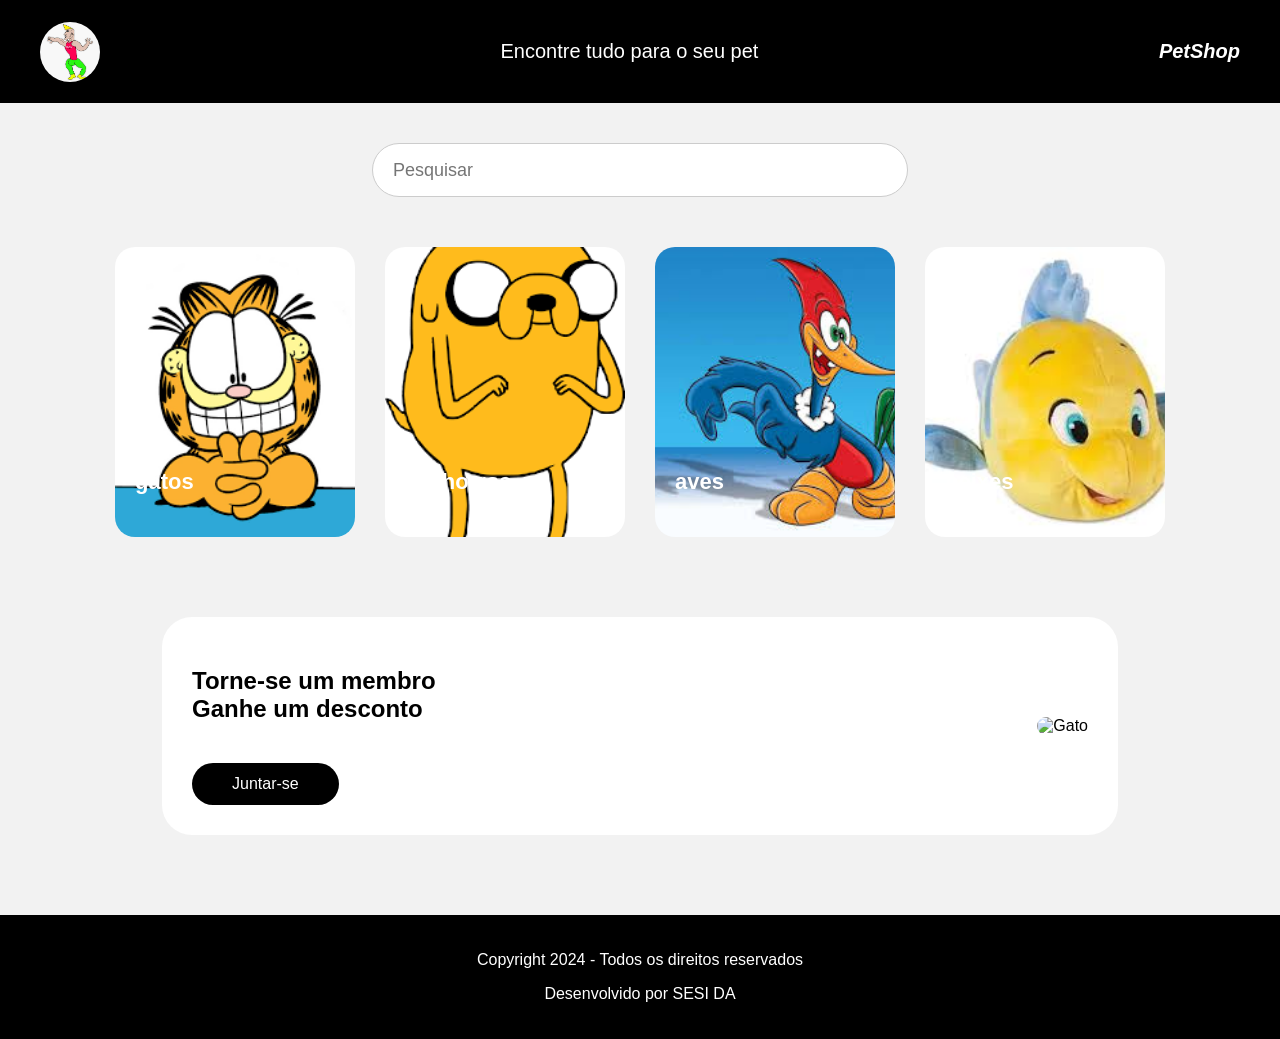
==== aula_06/index.html @ 5572b3a4 "initial import" ====
<!DOCTYPE html>
<html lang="en">

<head>
    <meta charset="UTF-8">
    <link rel="stylesheet" href="./styles.css">
    <title>PetShop</title>
</head>

<body>

    <header class="menu">
        <img src="./img/perfil.png" alt="Não foi possivel carregar a imagem!">

        <h1>Encontre tudo para o seu pet</h1>

        <p>PetShop</p>
    </header>

    <div class="campo-pesquisa">
        <input type="text" placeholder="Pesquisar">
    </div>

    <div class="grupo-card">
        <div class="card" style="background-image: url(./img/gato.jpg);">
            <p>gatos</p>
        </div>
        <div class="card" style="background-image: url(./img/cachorro.jpg);">
            <p>cachorros</p>
        </div>
        <div class="card" style="background-image: url(./img/ave.png);">
            <p>aves</p>
        </div>
        <div class="card" style="background-image: url(./img/peixe.png);">
            <p>peixes</p>
        </div>
    </div>
    <div class="promo">
    <div class="promo-texto">
        <h2>Torne-se um membro<br>Ganhe um desconto</h2>
        <button>Juntar-se</button>
    </div>

    <div class="promo-img">
        <img src="./img/gato_laranja.jpg" alt="Gato">
    </div>
</div>
    <div class="menu-final">
        <p>Copyright 2024 - Todos os direitos reservados</p>
        <p>Desenvolvido por SESI DA</p>
    </div>
</body>

</html>
---- aula_06/styles.css ----
body{
    margin: 0;
    font-family: Arial, Helvetica, sans-serif;
    background-color: #f2f2f2;
}

/* HEADER */
.menu {
    background-color: black;
    display: flex;
    justify-content: space-between;
    align-items: center;
    padding: 20px 40px;
    color: white;
}

.menu img {
    width: 60px;
    height: 60px;
    border-radius: 50%;
}

.menu h1 {
    font-size: 20px;
    font-weight: normal;
}

.menu p {
    font-size: 20px;
    font-weight: bold;
    font-style: italic;
}

/* PESQUISA */
.campo-pesquisa{
    display: flex;
    justify-content: center;
    margin-top: 40px;
}

.campo-pesquisa input {
    height: 50px;
    width: 40%;
    border-radius: 50px;
    font-size: 18px;
    padding-left: 20px;
    border: 1px solid #ccc;
}

/* CARDS */
.grupo-card{
    display: flex;
    justify-content: center;
    gap: 30px;
    margin-top: 50px;
}

.card{
    width: 200px;
    height: 250px;
    border-radius: 20px;
    background-size: cover;
    background-position: center;
    display: flex;
    align-items: flex-end;
    padding: 20px;
    color: white;
    font-size: 22px;
    font-weight: bold;
    cursor: pointer;
    transition: transform 0.3s;
}

.card:hover{
    transform: scale(1.05);
}

/* SEÇÃO PROMOCIONAL */
.promo{
    background-color: white;
    width: 70%;
    margin: 80px auto;
    border-radius: 30px;
    display: flex;
    justify-content: space-between;
    align-items: center;
    padding: 30px;
}

.promo-texto h2{
    font-size: 24px;
}

.promo-texto button{
    margin-top: 20px;
    padding: 12px 40px;
    border-radius: 30px;
    border: none;
    background-color: black;
    color: white;
    font-size: 16px;
    cursor: pointer;
}

.promo-img img{
    width: 250px;
    border-radius: 20px;
}

/* FOOTER */
.menu-final {
    background-color: black;
    color: white;
    text-align: center;
    padding: 20px;
}
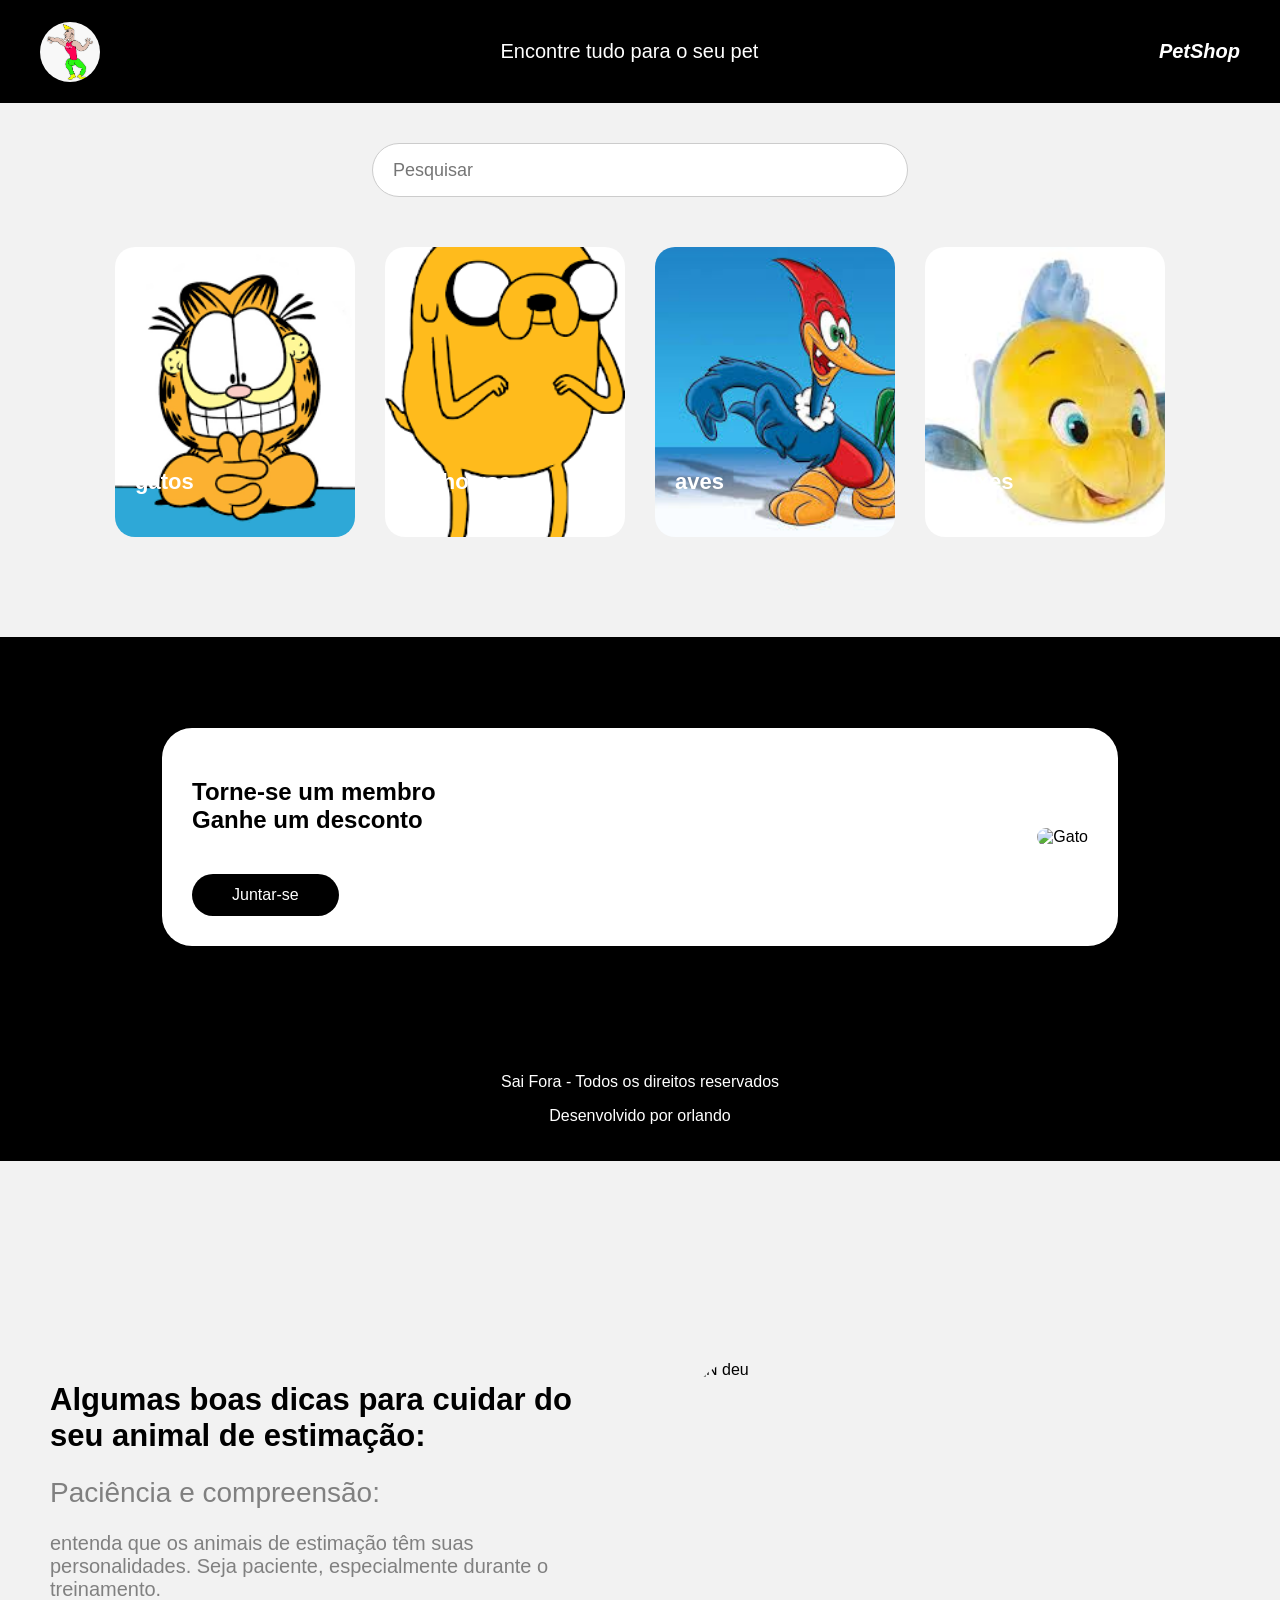
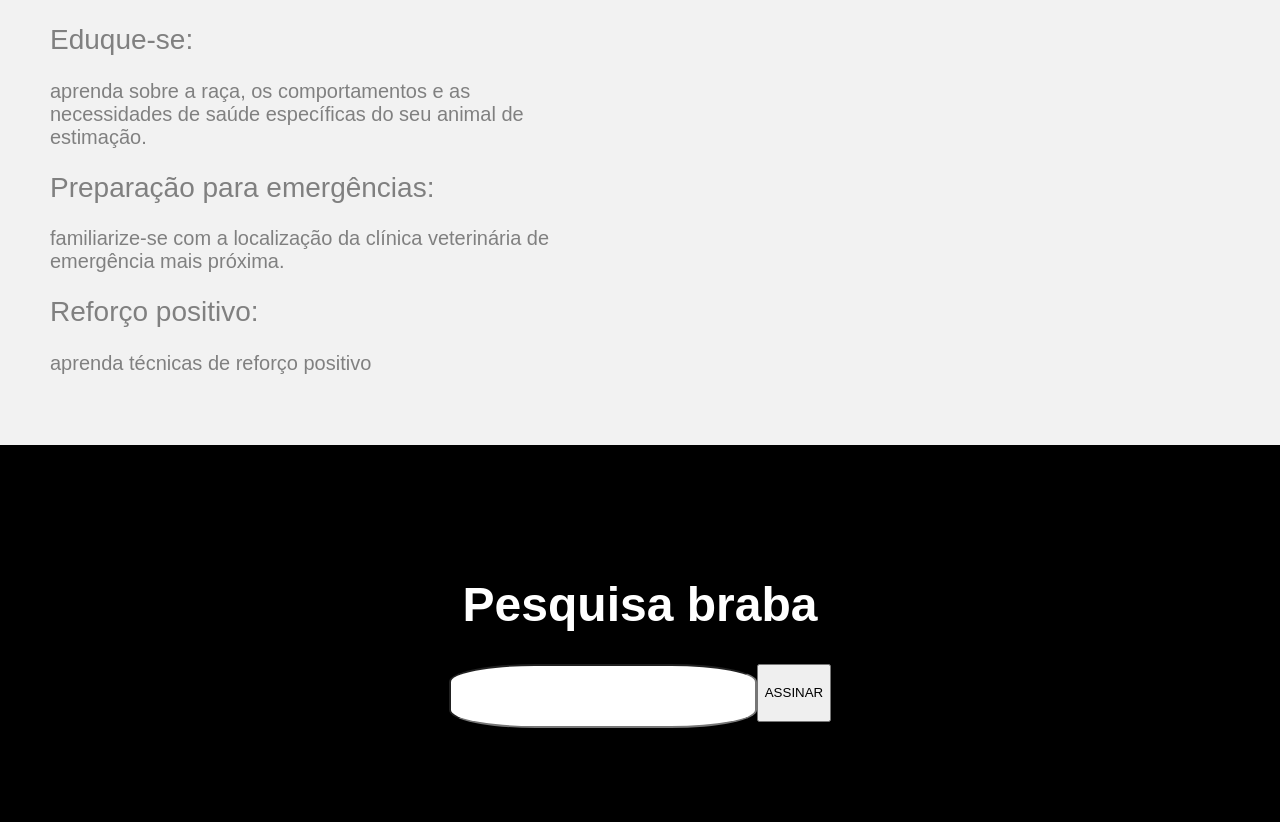
==== commit b2900103: "Add promotional section and tips for pet care in index.html; update styles.css for new layout" ====
--- a/aula_06/index.html
+++ b/aula_06/index.html
@@ -35,20 +35,63 @@
             <p>peixes</p>
         </div>
     </div>
-    <div class="promo">
-    <div class="promo-texto">
-        <h2>Torne-se um membro<br>Ganhe um desconto</h2>
-        <button>Juntar-se</button>
+
+    <div class="promo-fundo">
+        <div class="promo">
+            <div class="promo-texto">
+                <h2>Torne-se um membro<br>Ganhe um desconto</h2>
+                <button>Juntar-se</button>
+            </div>
+
+            <div class="promo-img">
+                <img src="./img/gato_laranja.jpg" alt="Gato">
+            </div>
+        </div>
     </div>
 
-    <div class="promo-img">
-        <img src="./img/gato_laranja.jpg" alt="Gato">
+    <div class="menu-final">
+        <p>Sai Fora - Todos os direitos reservados</p>
+        <p>Desenvolvido por orlando</p>
     </div>
-</div>
-    <div class="menu-final">
-        <p>Copyright 2024 - Todos os direitos reservados</p>
-        <p>Desenvolvido por SESI DA</p>
+
+    <div class="grupo-dicas">
+        <div class="dica">
+            <h1>Algumas boas dicas para cuidar do <br>
+                seu animal de estimação:</h1>
+
+            <h2>Paciência e compreensão:</h2>
+            <p>entenda que os animais de estimação têm
+                suas personalidades.
+                Seja paciente, especialmente durante o
+                treinamento.</p>
+
+            <h2>Eduque-se:</h2>
+            <p>aprenda sobre a raça, os comportamentos
+                e as necessidades de saúde específicas
+                do seu animal de estimação.</p>
+
+            <h2>Preparação para emergências:</h2>
+            <p>familiarize-se com a localização da clínica
+                veterinária de emergência mais próxima.</p>
+
+            <h2>Reforço positivo:</h2>
+            <p>aprenda técnicas de reforço positivo</p>
+        </div>
+        <img src="img/download.jpg" alt="N deu">
     </div>
+
+    <div class="card-fundo">
+        <div class="titulo">
+            <h1> Pesquisa braba </h1>
+        </div>
+
+        <div class="pesquisa">
+            <input type="text" />
+            <button> ASSINAR </button>
+        </div>
+    </div>
+
+
 </body>
 
 </html>
--- a/aula_06/styles.css
+++ b/aula_06/styles.css
@@ -1,4 +1,4 @@
-body{
+body {
     margin: 0;
     font-family: Arial, Helvetica, sans-serif;
     background-color: #f2f2f2;
@@ -32,7 +32,7 @@
 }
 
 /* PESQUISA */
-.campo-pesquisa{
+.campo-pesquisa {
     display: flex;
     justify-content: center;
     margin-top: 40px;
@@ -48,14 +48,14 @@
 }
 
 /* CARDS */
-.grupo-card{
+.grupo-card {
     display: flex;
     justify-content: center;
     gap: 30px;
     margin-top: 50px;
 }
 
-.card{
+.card {
     width: 200px;
     height: 250px;
     border-radius: 20px;
@@ -71,12 +71,12 @@
     transition: transform 0.3s;
 }
 
-.card:hover{
+.card:hover {
     transform: scale(1.05);
 }
 
 /* SEÇÃO PROMOCIONAL */
-.promo{
+.promo {
     background-color: white;
     width: 70%;
     margin: 80px auto;
@@ -87,11 +87,11 @@
     padding: 30px;
 }
 
-.promo-texto h2{
+.promo-texto h2 {
     font-size: 24px;
 }
 
-.promo-texto button{
+.promo-texto button {
     margin-top: 20px;
     padding: 12px 40px;
     border-radius: 30px;
@@ -102,7 +102,7 @@
     cursor: pointer;
 }
 
-.promo-img img{
+.promo-img img {
     width: 250px;
     border-radius: 20px;
 }
@@ -113,4 +113,82 @@
     color: white;
     text-align: center;
     padding: 20px;
-}+}
+
+.promo-fundo {
+    height: 400px;
+    background-color: black;
+    margin-top: 100px;
+    display: flex;
+    justify-content: center;
+    align-items: center;
+    display: flex;
+}
+
+.grupo-dicas {
+    width: 100%;
+    margin-top: 150px;
+    display: flex;
+    /* justify-content: space-around; */
+
+}
+
+.grupo-dicas img {
+    width: 50%;
+    height: 550px;
+    border-radius: 100px;
+    padding: 50px;
+}
+
+.dica {
+    width: 50%;
+    padding: 50px;
+}
+
+.dica h1 {
+    font-size: 31px;
+    font-family: sans-serif;
+    font-weight: 600;
+}
+
+.dica h2 {
+    font-size: 28px;
+    font-family: sans-serif;
+    font-weight: 400;
+    color: gray;
+
+}
+
+.dica p {
+    font-size: 20px;
+    font-family: sans-serif;
+    font-weight: 200;
+    color: gray;
+
+}
+
+.card-fundo {
+    background-color: black;
+    padding: 100px;
+}
+
+.titulo {
+    color: white;
+    font-size: 24px;
+    font-weight: bold;
+    text-align: center;
+}
+
+.pesquisa {
+    display: flex;
+    justify-content: center;
+    height: 58px;
+}
+
+.pesquisa input{
+    height: 100%;
+    width: 300px;
+    border-radius: 28%;
+
+}
+
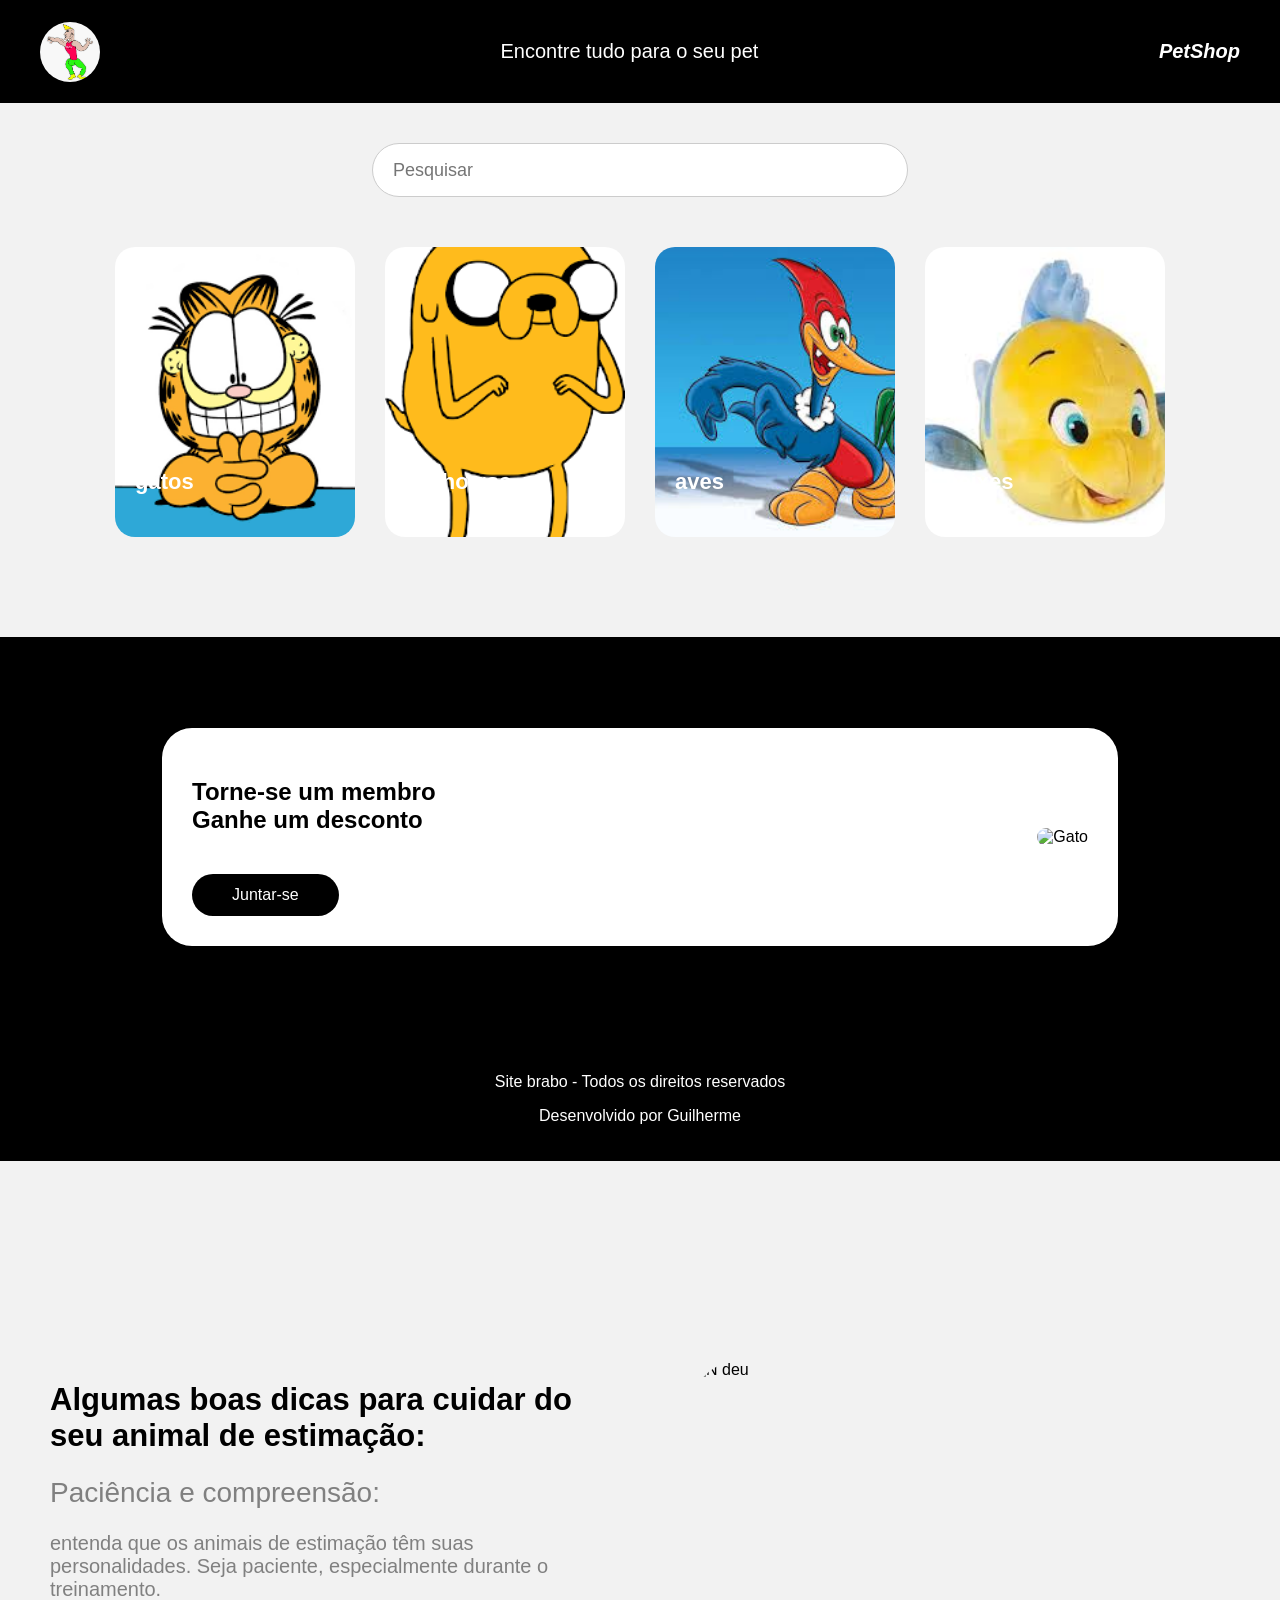
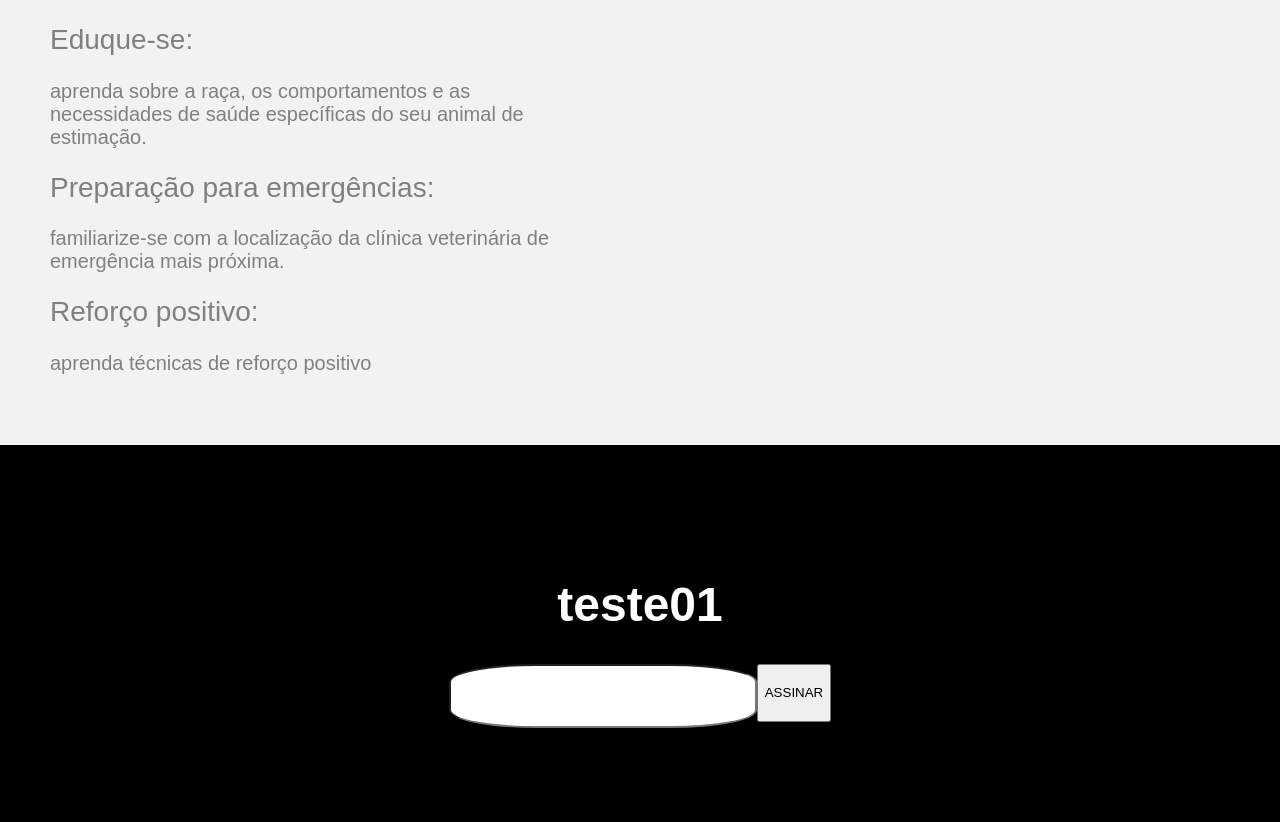
==== commit 3357b7eb: "Update footer text and card title in index.html" ====
--- a/aula_06/index.html
+++ b/aula_06/index.html
@@ -50,8 +50,8 @@
     </div>
 
     <div class="menu-final">
-        <p>Sai Fora - Todos os direitos reservados</p>
-        <p>Desenvolvido por orlando</p>
+        <p>Site brabo - Todos os direitos reservados</p>
+        <p>Desenvolvido por Guilherme</p>
     </div>
 
     <div class="grupo-dicas">
@@ -82,7 +82,7 @@
 
     <div class="card-fundo">
         <div class="titulo">
-            <h1> Pesquisa braba </h1>
+            <h1> teste01 </h1>
         </div>
 
         <div class="pesquisa">
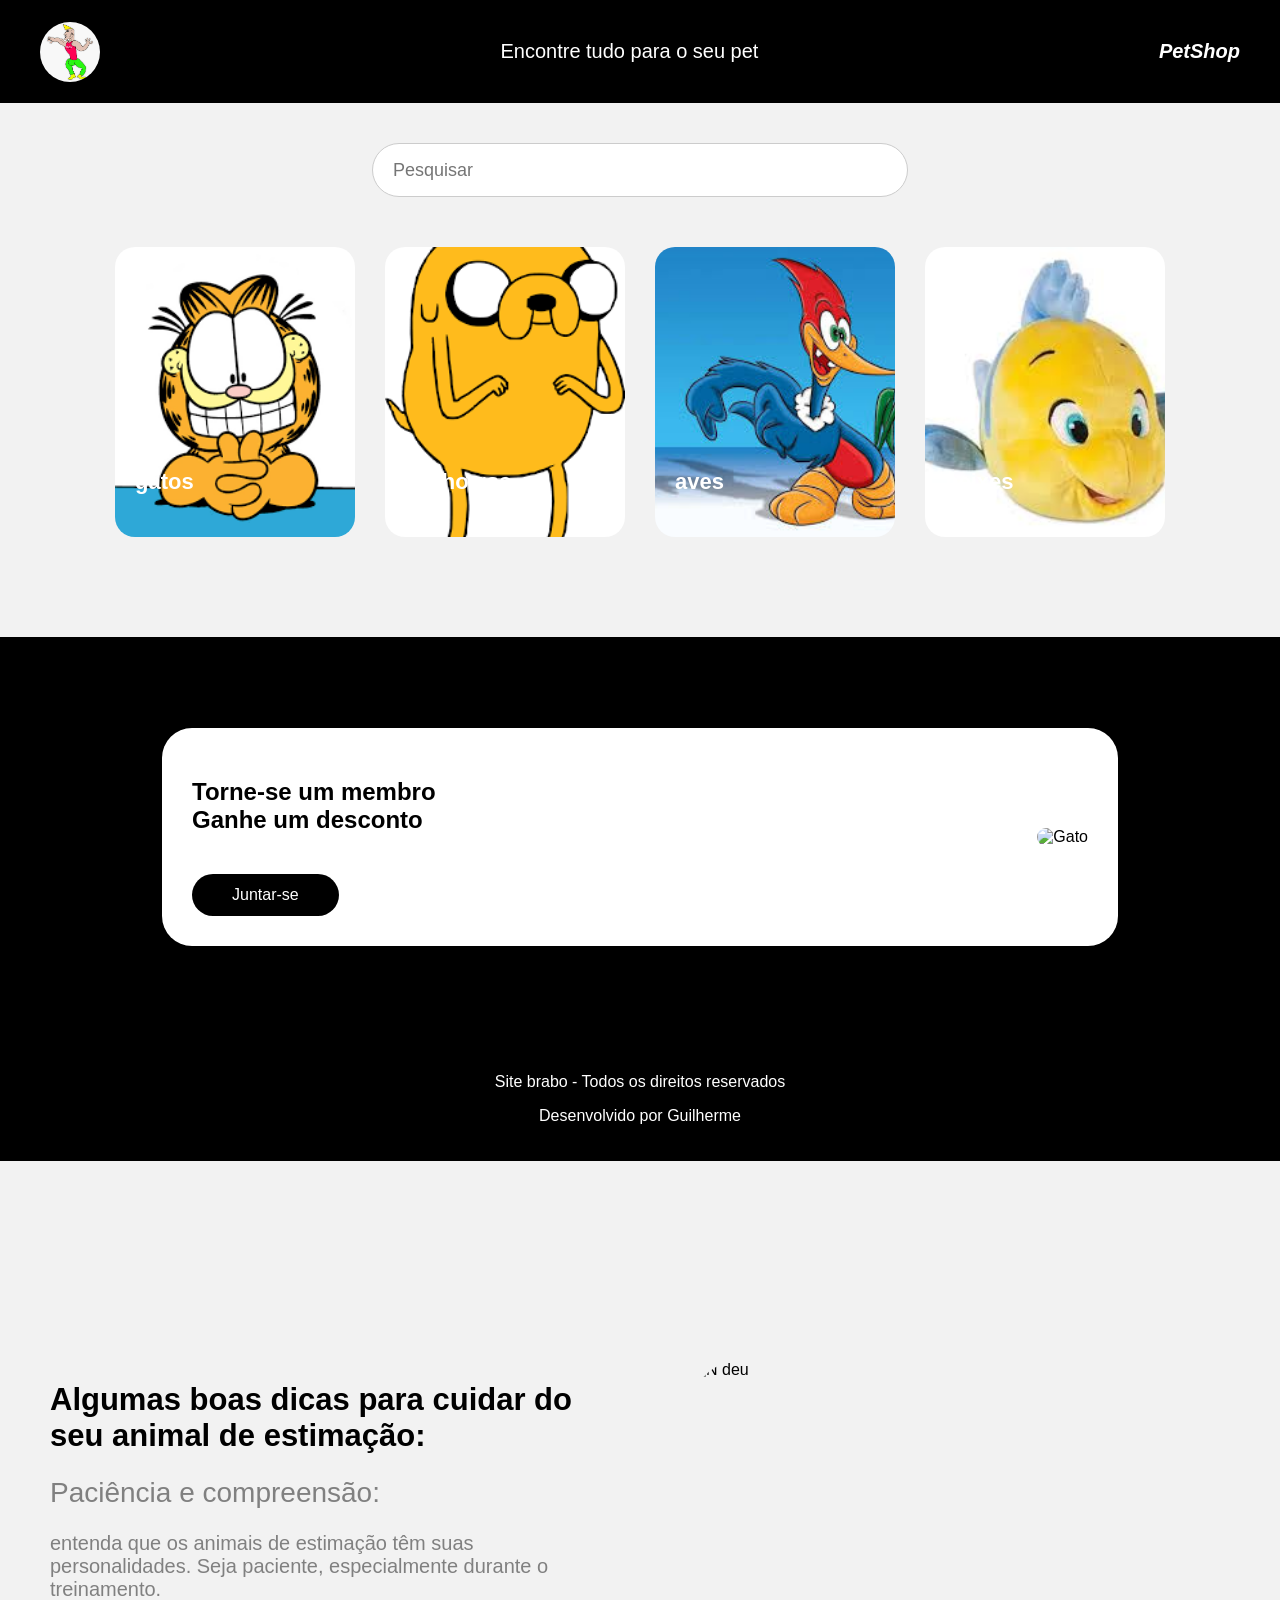
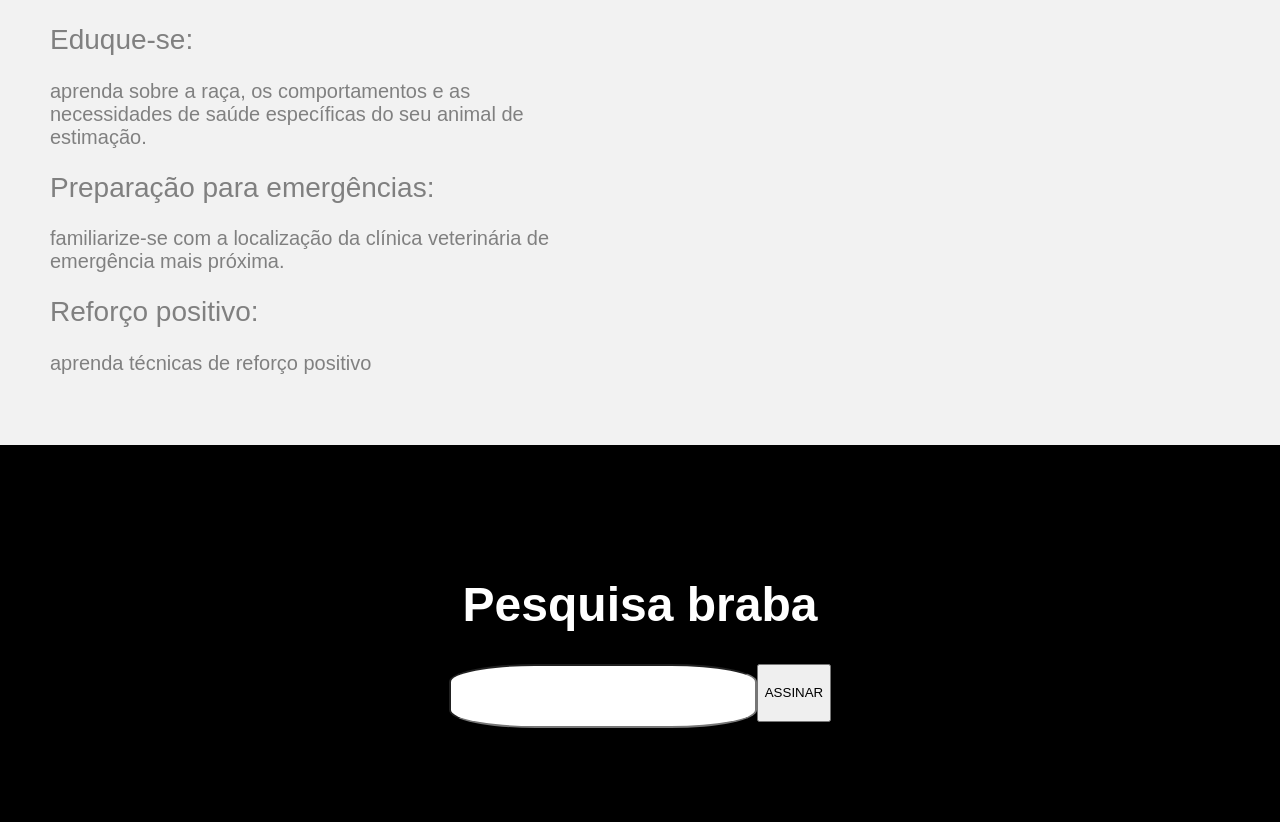
==== commit cd3657ba: "Update card title in index.html to enhance clarity" ====
--- a/aula_06/index.html
+++ b/aula_06/index.html
@@ -82,7 +82,7 @@
 
     <div class="card-fundo">
         <div class="titulo">
-            <h1> teste01 </h1>
+            <h1> Pesquisa braba </h1>
         </div>
 
         <div class="pesquisa">
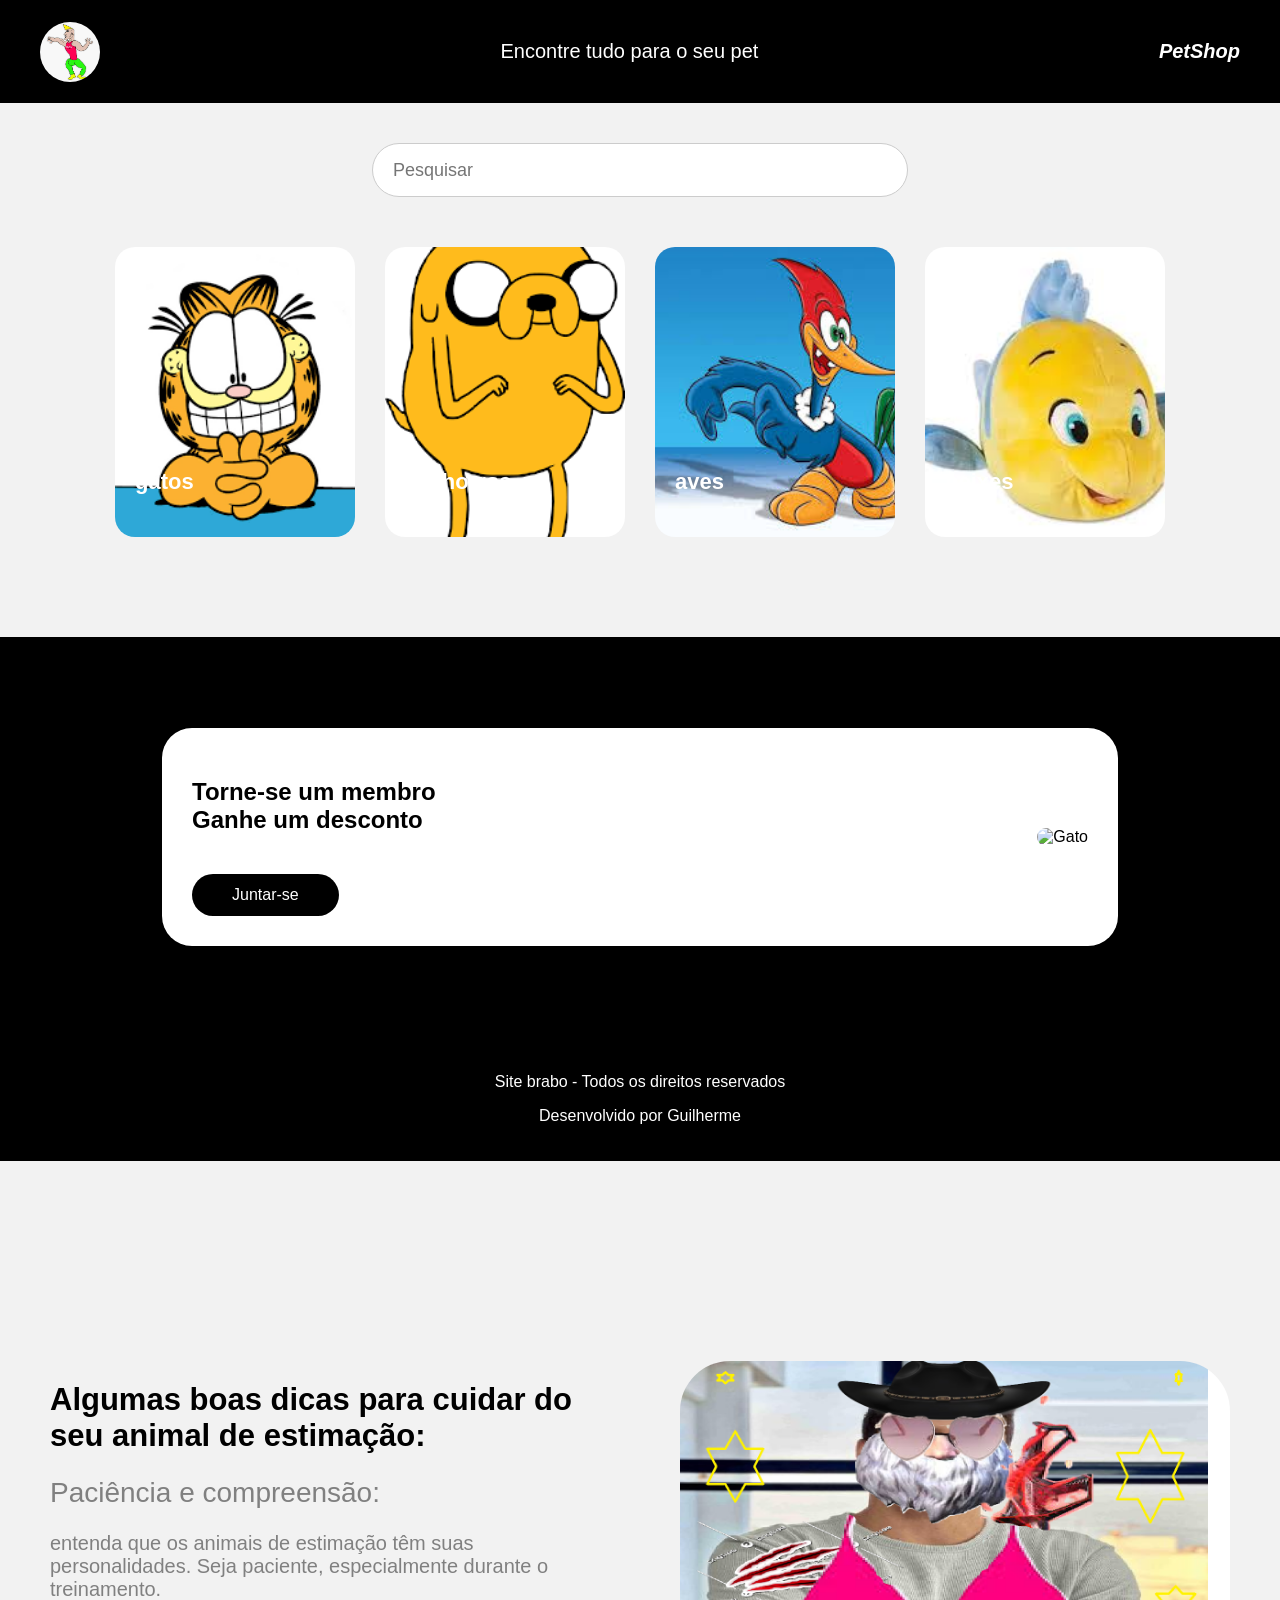
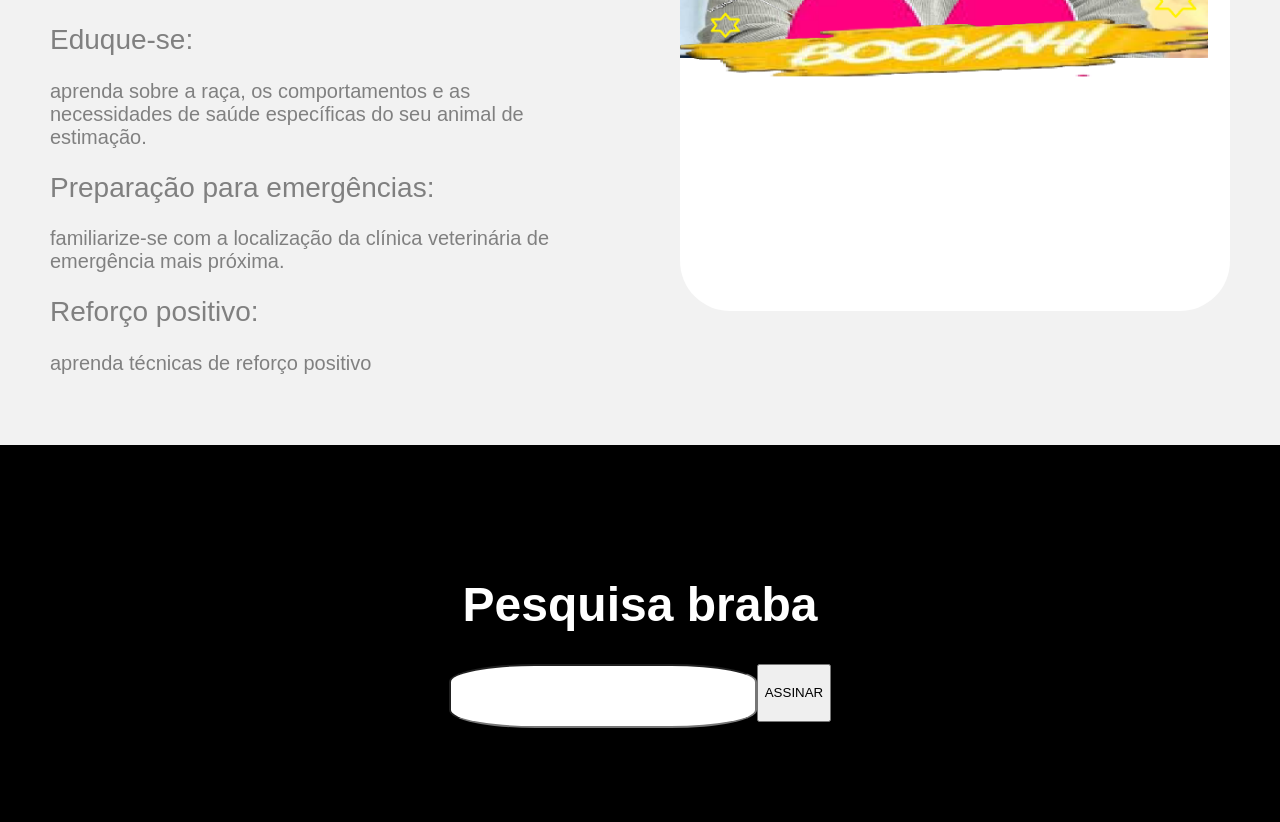
==== commit b5ed0991: "Refactor code structure for improved readability and maintainability" ====
--- a/aula_06/index.html
+++ b/aula_06/index.html
@@ -77,7 +77,7 @@
             <h2>Reforço positivo:</h2>
             <p>aprenda técnicas de reforço positivo</p>
         </div>
-        <img src="img/download.jpg" alt="N deu">
+        <img src="img/download.png" alt="N deu">
     </div>
 
     <div class="card-fundo">
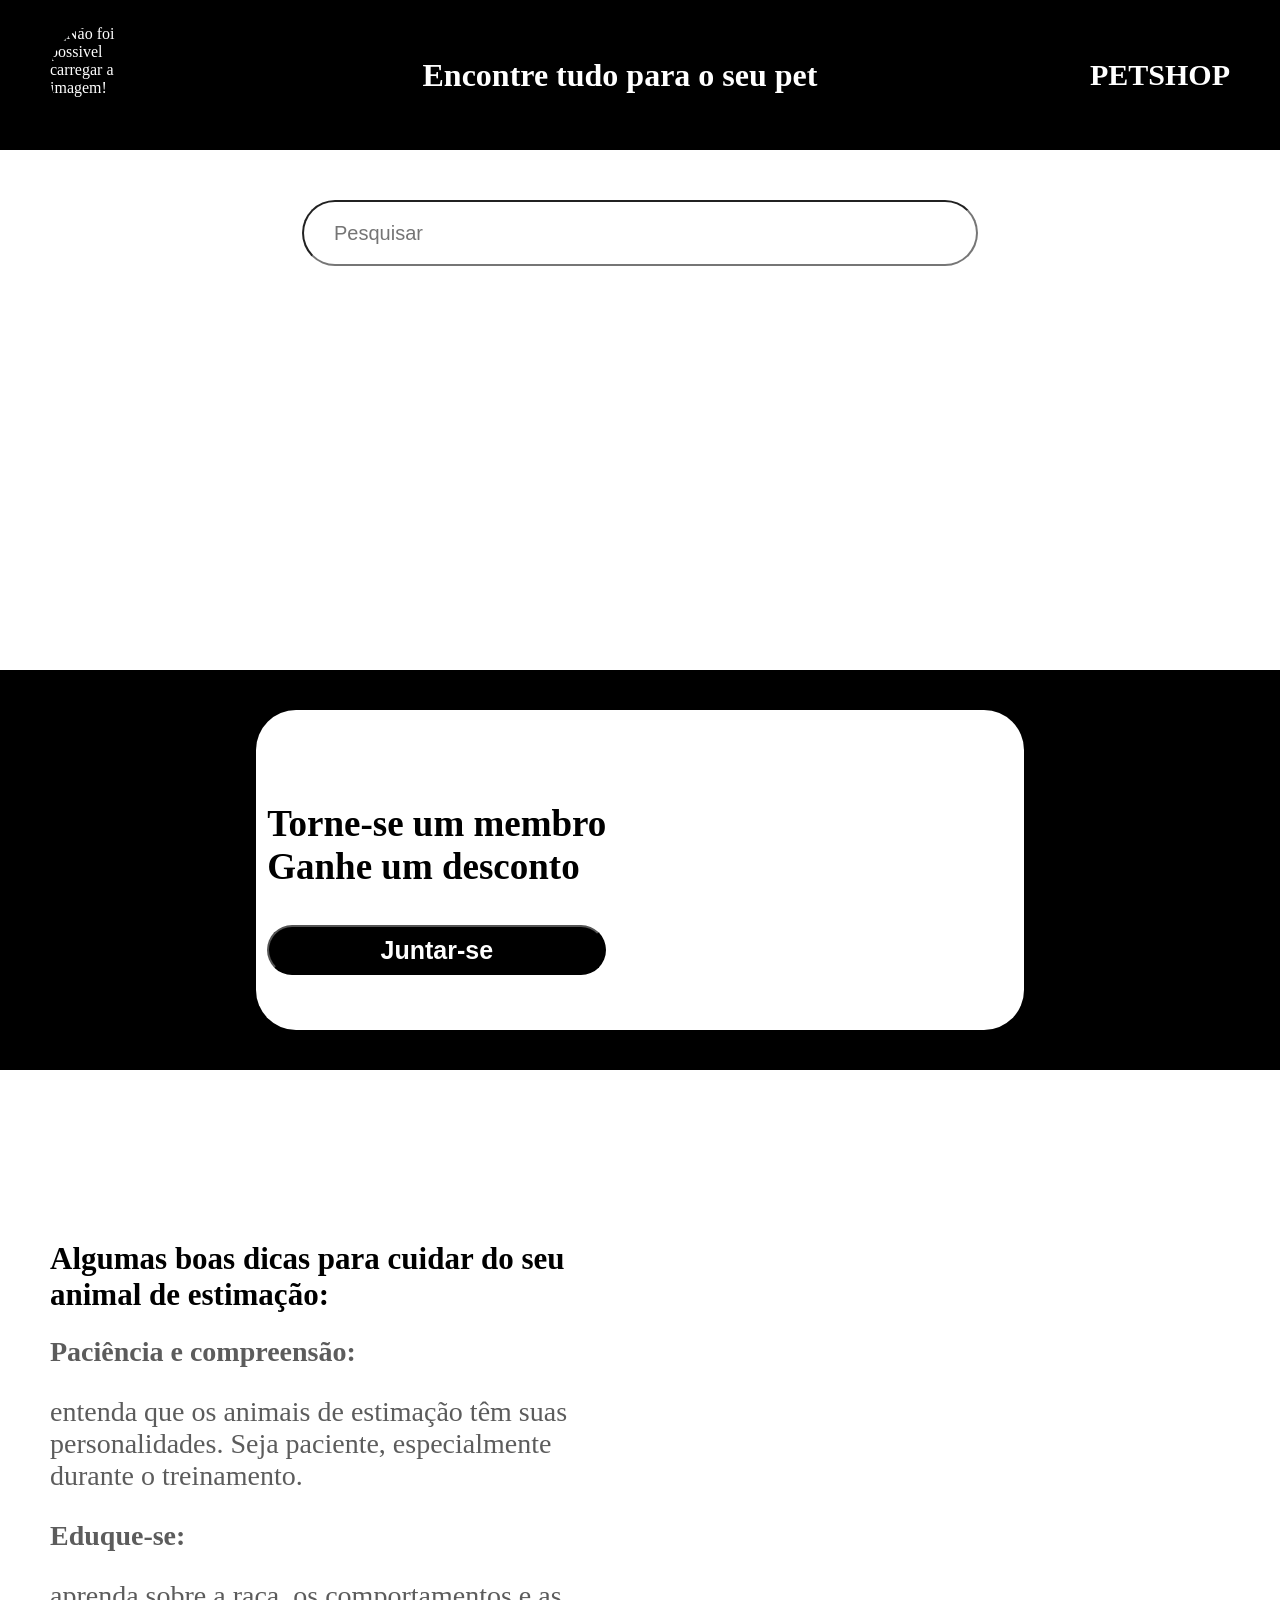
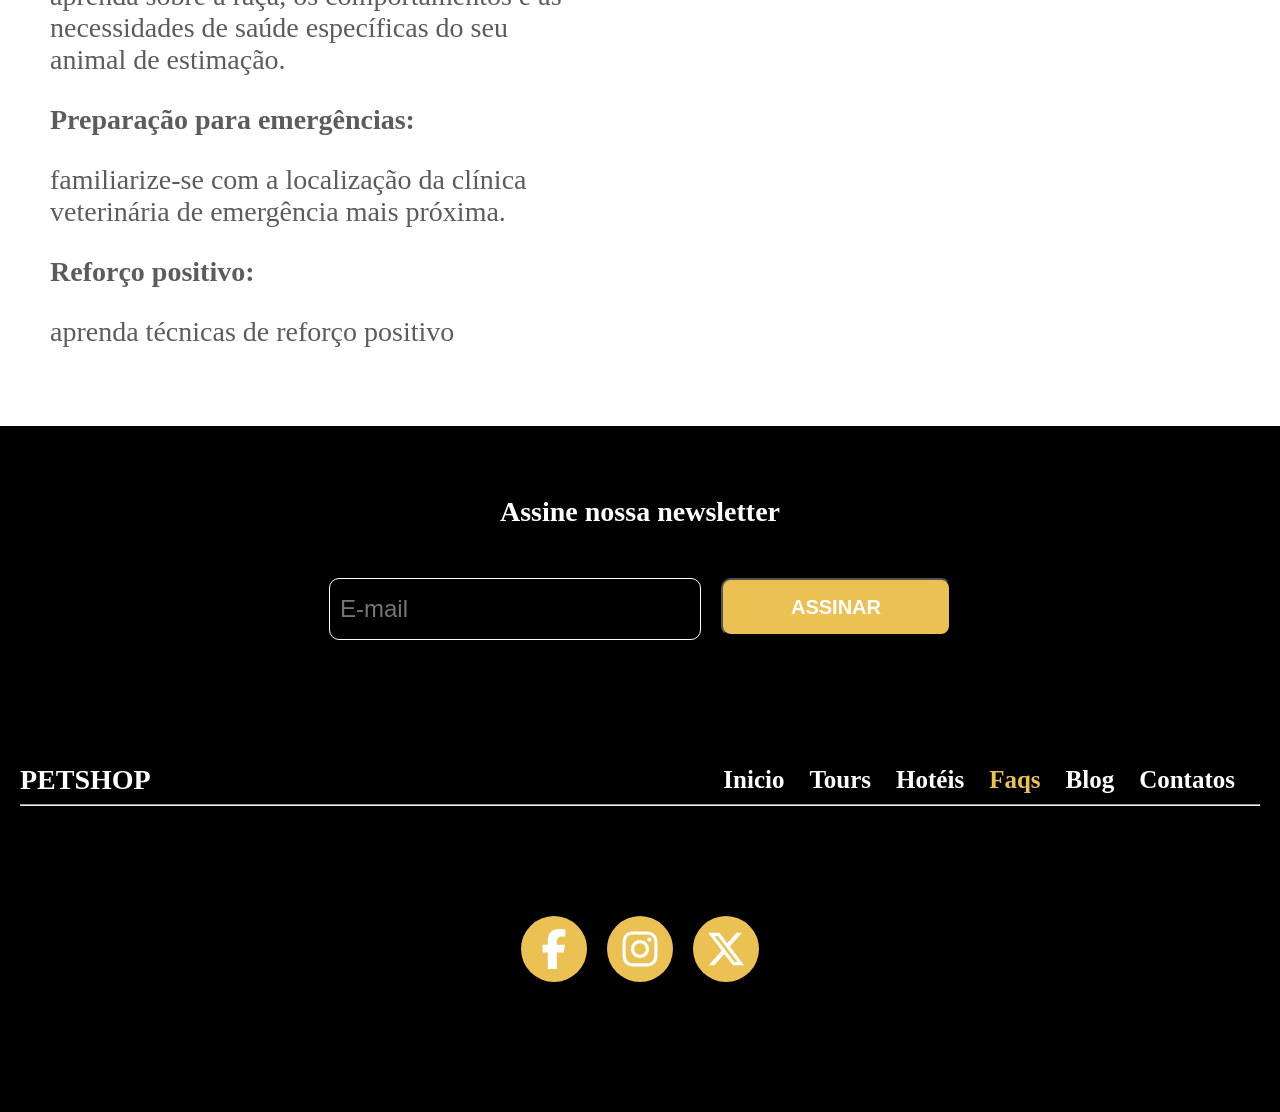
==== commit f7332133: "wow" ====
--- a/aula_06/index.html
+++ b/aula_06/index.html
@@ -1,5 +1,5 @@
 <!DOCTYPE html>
-<html lang="en">
+<html lang="">
 
 <head>
     <meta charset="UTF-8">
@@ -36,59 +36,86 @@
         </div>
     </div>
 
-    <div class="promo-fundo">
-        <div class="promo">
-            <div class="promo-texto">
-                <h2>Torne-se um membro<br>Ganhe um desconto</h2>
-                <button>Juntar-se</button>
+    <div class="banner">
+        <div class="card-banner">
+            <div class="card-esquerdo">
+                <p>Torne-se um membro <br> Ganhe um desconto</p>
+                <button type="button">Juntar-se</button>
             </div>
-
-            <div class="promo-img">
-                <img src="./img/gato_laranja.jpg" alt="Gato">
-            </div>
+            <div class="card-direito"></div>
         </div>
     </div>
 
-    <div class="menu-final">
-        <p>Site brabo - Todos os direitos reservados</p>
-        <p>Desenvolvido por Guilherme</p>
-    </div>
 
     <div class="grupo-dicas">
-        <div class="dica">
-            <h1>Algumas boas dicas para cuidar do <br>
-                seu animal de estimação:</h1>
+        <div class="dicas">
+            <h1>Algumas boas dicas para cuidar do seu animal de estimação:</h1>
 
             <h2>Paciência e compreensão:</h2>
-            <p>entenda que os animais de estimação têm
-                suas personalidades.
-                Seja paciente, especialmente durante o
+            <p>entenda que os animais de estimação têm suas personalidades. Seja paciente, especialmente durante o
                 treinamento.</p>
 
             <h2>Eduque-se:</h2>
-            <p>aprenda sobre a raça, os comportamentos
-                e as necessidades de saúde específicas
-                do seu animal de estimação.</p>
+            <p>aprenda sobre a raça, os comportamentos e as necessidades de saúde específicas do seu animal de
+                estimação.
+            </p>
 
             <h2>Preparação para emergências:</h2>
-            <p>familiarize-se com a localização da clínica
-                veterinária de emergência mais próxima.</p>
+            <p>familiarize-se com a localização da clínica veterinária de emergência mais próxima.</p>
 
             <h2>Reforço positivo:</h2>
             <p>aprenda técnicas de reforço positivo</p>
         </div>
-        <img src="img/download.png" alt="N deu">
+        <img src="./img/pit_bull.jpg" alt="">
     </div>
 
-    <div class="card-fundo">
+    <div class="rodape">
         <div class="titulo">
-            <h1> Pesquisa braba </h1>
+            <p>Assine nossa newsletter</p>
         </div>
 
-        <div class="pesquisa">
-            <input type="text" />
-            <button> ASSINAR </button>
+        <div class="campo-email">
+            <input type="text" placeholder="E-mail" />
+            <button>Assinar</button>
         </div>
+
+        <div class="menu-rodape">
+            <p>PetShop</p>
+            <ul>
+                <li>Inicio</li>
+                <li>Tours</li>
+                <li>Hotéis</li>
+                <li id="selecionado">Faqs</li>
+                <li>Blog</li>
+                <li>Contatos</li>
+            </ul>
+        </div>
+
+        <hr>
+        <div class="redes-social">
+            <div class="item-social">
+                <svg xmlns="http://www.w3.org/2000/svg" viewBox="0 0 640 640">
+                    <path
+                        d="M240 363.3L240 576L356 576L356 363.3L442.5 363.3L460.5 265.5L356 265.5L356 230.9C356 179.2 376.3 159.4 428.7 159.4C445 159.4 458.1 159.8 465.7 160.6L465.7 71.9C451.4 68 416.4 64 396.2 64C289.3 64 240 114.5 240 223.4L240 265.5L174 265.5L174 363.3L240 363.3z" />
+                </svg>
+            </div>
+
+            <div class="item-social">
+                <svg xmlns="http://www.w3.org/2000/svg" viewBox="0 0 640 640">
+                    <path
+                        d="M320.3 205C256.8 204.8 205.2 256.2 205 319.7C204.8 383.2 256.2 434.8 319.7 435C383.2 435.2 434.8 383.8 435 320.3C435.2 256.8 383.8 205.2 320.3 205zM319.7 245.4C360.9 245.2 394.4 278.5 394.6 319.7C394.8 360.9 361.5 394.4 320.3 394.6C279.1 394.8 245.6 361.5 245.4 320.3C245.2 279.1 278.5 245.6 319.7 245.4zM413.1 200.3C413.1 185.5 425.1 173.5 439.9 173.5C454.7 173.5 466.7 185.5 466.7 200.3C466.7 215.1 454.7 227.1 439.9 227.1C425.1 227.1 413.1 215.1 413.1 200.3zM542.8 227.5C541.1 191.6 532.9 159.8 506.6 133.6C480.4 107.4 448.6 99.2 412.7 97.4C375.7 95.3 264.8 95.3 227.8 97.4C192 99.1 160.2 107.3 133.9 133.5C107.6 159.7 99.5 191.5 97.7 227.4C95.6 264.4 95.6 375.3 97.7 412.3C99.4 448.2 107.6 480 133.9 506.2C160.2 532.4 191.9 540.6 227.8 542.4C264.8 544.5 375.7 544.5 412.7 542.4C448.6 540.7 480.4 532.5 506.6 506.2C532.8 480 541 448.2 542.8 412.3C544.9 375.3 544.9 264.5 542.8 227.5zM495 452C487.2 471.6 472.1 486.7 452.4 494.6C422.9 506.3 352.9 503.6 320.3 503.6C287.7 503.6 217.6 506.2 188.2 494.6C168.6 486.8 153.5 471.7 145.6 452C133.9 422.5 136.6 352.5 136.6 319.9C136.6 287.3 134 217.2 145.6 187.8C153.4 168.2 168.5 153.1 188.2 145.2C217.7 133.5 287.7 136.2 320.3 136.2C352.9 136.2 423 133.6 452.4 145.2C472 153 487.1 168.1 495 187.8C506.7 217.3 504 287.3 504 319.9C504 352.5 506.7 422.6 495 452z" />
+                </svg>
+            </div>
+
+            <div class="item-social">
+                <svg xmlns="http://www.w3.org/2000/svg" viewBox="0 0 640 640">
+                    <path
+                        d="M453.2 112L523.8 112L369.6 288.2L551 528L409 528L297.7 382.6L170.5 528L99.8 528L264.7 339.5L90.8 112L236.4 112L336.9 244.9L453.2 112zM428.4 485.8L467.5 485.8L215.1 152L173.1 152L428.4 485.8z" />
+                </svg>
+            </div>
+        </div>
+
+
     </div>
 
 
--- a/aula_06/styles.css
+++ b/aula_06/styles.css
@@ -1,194 +1,235 @@
 body {
-    margin: 0;
-    font-family: Arial, Helvetica, sans-serif;
-    background-color: #f2f2f2;
-}
-
-/* HEADER */
+    margin: 0px;
+}
+
 .menu {
+    height: 50px;
     background-color: black;
     display: flex;
     justify-content: space-between;
     align-items: center;
-    padding: 20px 40px;
-    color: white;
+    color: white;
+    padding: 50px;
 }
 
 .menu img {
-    width: 60px;
+    width: 100px;
+    height: 100px;
+    border-radius: 100%;
+}
+
+.menu p {
+    font-size: 30px;
+    font-weight: bold;
+    text-transform: uppercase;
+}
+
+.campo-pesquisa {
+    display: flex;
+    justify-content: center;
+    margin-top: 50px;
+}
+
+.campo-pesquisa input {
     height: 60px;
-    border-radius: 50%;
-}
-
-.menu h1 {
+    width: 50%;
+    border-radius: 50px;
     font-size: 20px;
-    font-weight: normal;
-}
-
-.menu p {
-    font-size: 20px;
-    font-weight: bold;
-    font-style: italic;
-}
-
-/* PESQUISA */
-.campo-pesquisa {
-    display: flex;
-    justify-content: center;
-    margin-top: 40px;
-}
-
-.campo-pesquisa input {
-    height: 50px;
-    width: 40%;
-    border-radius: 50px;
-    font-size: 18px;
-    padding-left: 20px;
-    border: 1px solid #ccc;
-}
-
-/* CARDS */
+    padding-left: 30px;
+}
+
 .grupo-card {
     display: flex;
     justify-content: center;
-    gap: 30px;
-    margin-top: 50px;
+    margin-top: 70px;
 }
 
 .card {
-    width: 200px;
-    height: 250px;
+    width: 219px;
+    height: 264px;
     border-radius: 20px;
+    margin: 0px 50px 0px 50px;
     background-size: cover;
     background-position: center;
-    display: flex;
-    align-items: flex-end;
+    cursor: pointer;
+}
+
+.card p {
+    color: white;
+    font-size: 40px;
+    margin: 200px 0px 0px 20px;
+}
+
+.banner {
+    height: 400px;
+    width: 100%;
+    margin-top: 70px;
+    background-color: black;
+    display: flex;
+    justify-content: center;
+    align-items: center;
+}
+
+.card-banner {
+    height: 320px;
+    width: 60%;
+    background-color: white;
+    border-radius: 40px;
+    display: flex;
+    justify-content: space-around;
+    align-items: center;
+}
+
+.card-esquerdo p {
+    font-size: 37px;
+    font-weight: bold;
+}
+
+.card-esquerdo button {
+    width: 100%;
+    height: 50px;
+    border-radius: 50px;
+    background-color: black;
+    color: white;
+    font-size: 25px;
+    cursor: pointer;
+    font-weight: bold;
+}
+
+.card-direito {
+    background-image: url("./img/gato_laranja.jpg");
+    background-size: cover;
+    background-position: center;
+    width: 50%;
+    height: 80%;
+    border-radius: 40px;
+}
+
+.grupo-dicas {
+    display: flex;
+    width: 100%;
+    margin-top: 100px;
+}
+
+.grupo-dicas img {
+    width: 50%;
+    padding: 50px;
+    border-radius: 100px;
+}
+
+.dicas {
+    width: 50%;
+    padding: 50px;
+}
+
+.dicas h1 {
+    font-size: 31px;
+    font-weight: bold;
+}
+
+.dicas h2 {
+    font-size: 28px;
+    font-weight: bold;
+    color: #5C5C5C;
+}
+
+.dicas p {
+    font-size: 28px;
+    color: #5C5C5C;
+}
+
+.rodape {
+    background-color: black;
     padding: 20px;
-    color: white;
-    font-size: 22px;
-    font-weight: bold;
-    cursor: pointer;
-    transition: transform 0.3s;
-}
-
-.card:hover {
-    transform: scale(1.05);
-}
-
-/* SEÇÃO PROMOCIONAL */
-.promo {
-    background-color: white;
-    width: 70%;
-    margin: 80px auto;
-    border-radius: 30px;
+}
+
+.titulo {
+    color: white;
+    font-size: 28px;
+    font-weight: bold;
+    text-align: center;
+    margin-top: 50px;
+}
+
+.campo-email {
+
+    display: flex;
+    justify-content: center;
+    height: 58px;
+    margin-top: 50px;
+}
+
+.campo-email input {
+    height: 100%;
+    width: 358px;
+    border-radius: 10px;
+    background-color: transparent;
+    font-size: 24px;
+    color: white;
+    border: 1px solid white;
+    padding-left: 10px;
+}
+
+.campo-email button {
+    background-color: #EBC154;
+    width: 230px;
+    margin-left: 20px;
+    font-size: 20px;
+    color: white;
+    font-weight: bold;
+    text-transform: uppercase;
+    border-radius: 10px;
+}
+
+.menu-rodape {
     display: flex;
     justify-content: space-between;
     align-items: center;
-    padding: 30px;
-}
-
-.promo-texto h2 {
-    font-size: 24px;
-}
-
-.promo-texto button {
-    margin-top: 20px;
-    padding: 12px 40px;
-    border-radius: 30px;
-    border: none;
-    background-color: black;
-    color: white;
-    font-size: 16px;
-    cursor: pointer;
-}
-
-.promo-img img {
-    width: 250px;
-    border-radius: 20px;
-}
-
-/* FOOTER */
-.menu-final {
-    background-color: black;
-    color: white;
-    text-align: center;
-    padding: 20px;
-}
-
-.promo-fundo {
-    height: 400px;
-    background-color: black;
+    color: white;
     margin-top: 100px;
-    display: flex;
-    justify-content: center;
-    align-items: center;
-    display: flex;
-}
-
-.grupo-dicas {
-    width: 100%;
-    margin-top: 150px;
-    display: flex;
-    /* justify-content: space-around; */
-
-}
-
-.grupo-dicas img {
-    width: 50%;
-    height: 550px;
-    border-radius: 100px;
-    padding: 50px;
-}
-
-.dica {
-    width: 50%;
-    padding: 50px;
-}
-
-.dica h1 {
-    font-size: 31px;
-    font-family: sans-serif;
-    font-weight: 600;
-}
-
-.dica h2 {
-    font-size: 28px;
-    font-family: sans-serif;
-    font-weight: 400;
-    color: gray;
-
-}
-
-.dica p {
-    font-size: 20px;
-    font-family: sans-serif;
-    font-weight: 200;
-    color: gray;
-
-}
-
-.card-fundo {
-    background-color: black;
-    padding: 100px;
-}
-
-.titulo {
-    color: white;
-    font-size: 24px;
-    font-weight: bold;
-    text-align: center;
-}
-
-.pesquisa {
-    display: flex;
-    justify-content: center;
-    height: 58px;
-}
-
-.pesquisa input{
-    height: 100%;
-    width: 300px;
-    border-radius: 28%;
-
-}
-
+}
+
+.menu-rodape p {
+    font-size: 28px;
+    font-weight: bold;
+    text-transform: uppercase;
+}
+
+.menu-rodape ul {
+    display: flex;
+    list-style-type: none;
+    font-size: 25px;
+    font-weight: bold;
+}
+
+.menu-rodape li {
+    margin-right: 25px;
+    cursor: pointer;
+}
+
+#selecionado {
+    color: #EBC154;
+}
+
+.rodape hr {
+    margin-top: -20px;
+}
+
+.redes-social {
+    display: flex;
+    justify-content: center;
+    align-items: center;
+    margin: 100px;
+}
+
+.item-social {
+    width: 50px;
+    height: 50px;
+    border-radius: 100%;
+    background-color: #EBC154;
+    margin: 10px;
+    cursor: pointer;
+    color: white;
+    fill: white;
+    padding: 8px;
+}
